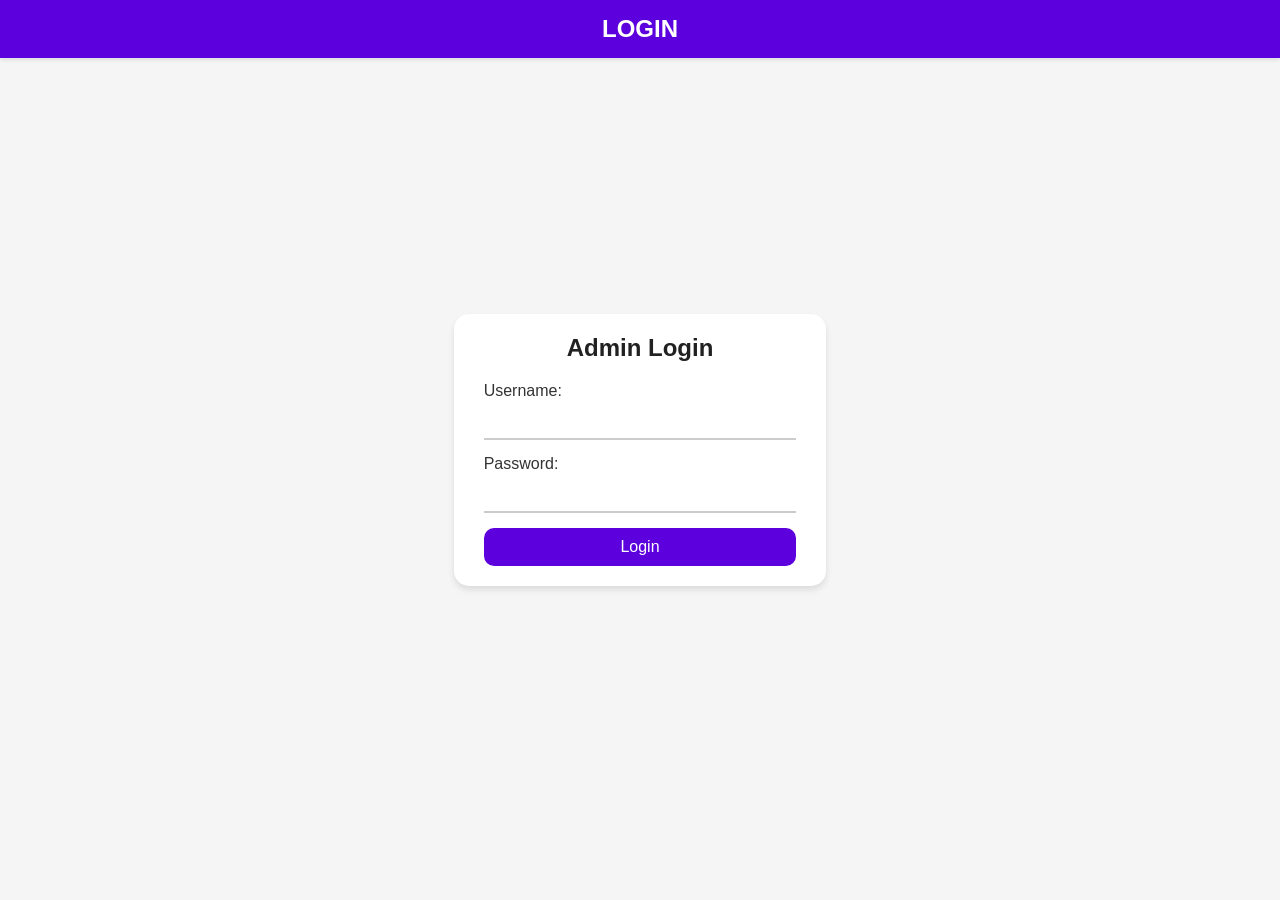
==== login/index.html @ a3a61b18 "better organization of directory styles and structure; general code cleanup. TODO: fix admin styles," ====
<!DOCTYPE html>
<html lang="en">
<head>
    <meta charset="UTF-8">
    <meta name="viewport" content="width=device-width, initial-scale=1.0">
    <title>Login - Tutoring Website</title>
    <link rel="stylesheet" href="style.css">
    <script src="script.js" defer></script>
</head>
<body>
    <header>
        <h1>LOGIN</h1>
    </header>
    <div class="login-container">
        <h2>Admin Login</h2>
        <form id="admin-login-form" onsubmit="handleLogin(event, 'admin')">
            <div class="form-group">
                <label for="admin-username">Username:</label>
                <input type="text" id="admin-username" name="username" required>
            </div>
            <div class="form-group">
                <label for="admin-password">Password:</label>
                <input type="password" id="admin-password" name="password" required>
            </div>
            <div class="form-group">
                <label for="role"></label>
                <input type="hidden" name="user_type" value="admin">
            </div>
            <button type="submit">Login</button>
        </form>
    </div>
</body>
</html>
---- login/style.css ----
/* login.css */

@import '../main.css';

/* Specific styles for Login Page */
body {
    display: flex;
    justify-content: center;
    align-items: center;
}

.login-container {
    background-color: #fff;
    box-shadow: var(--box-shadow);
    border-radius: 15px;
    padding: 20px 30px;
    max-width: 400px;
    align-content: center;
}

h2 {
    font-size: 1.5rem;
    color: #212121;
    text-align: center;
    margin-bottom: 20px;
}

.form-group {
    margin-bottom: 15px;
    position: relative;
}

input[type="text"], input[type="password"] {
    width: 100%;
    padding: 10px 15px;
    font-size: 1rem;
    border: none;
    border-bottom: 2px solid #ccc;
    outline: none;
    transition: border-color var(--transition), transform var(--transition);
    box-sizing: border-box;
}

input[type="text"]:focus, input[type="password"]:focus {
    border-color: var(--primary-color);
    box-shadow: none;
}

button[type="submit"] {
    width: 100%;
    padding: 10px 15px;
    font-size: 1rem;
}

@media (max-width: 480px) {
    .login-container {
        padding: 15px 20px;
    }

    h2 {
        font-size: 1.2rem;
    }

    input[type="text"], input[type="password"] {
        font-size: 0.9rem;
    }

    button {
        font-size: 0.9rem;
    }
}
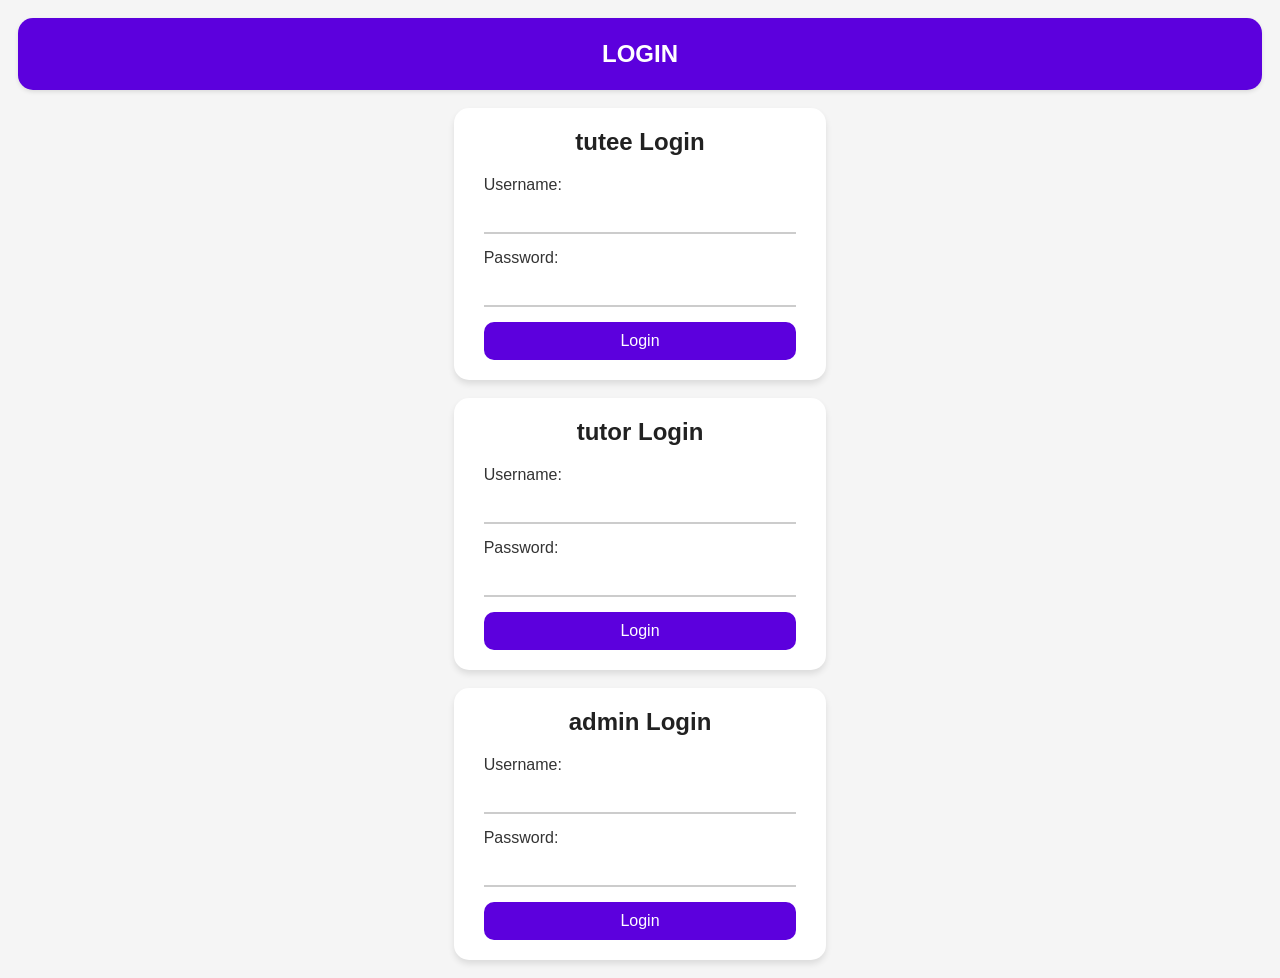
==== commit dc4d8d36: "weqrwerweq" ====
--- a/login/index.html
+++ b/login/index.html
@@ -12,7 +12,43 @@
         <h1>LOGIN</h1>
     </header>
     <div class="login-container">
-        <h2>Admin Login</h2>
+        <h2>tutee Login</h2>
+        <form id="tutee-login-form" onsubmit="handleLogin(event, 'tutee')">
+            <div class="form-group">
+                <label for="tutee-username">Username:</label>
+                <input type="text" id="tutee-username" name="username" required>
+            </div>
+            <div class="form-group">
+                <label for="tutee-password">Password:</label>
+                <input type="password" id="tutee-password" name="password" required>
+            </div>
+            <div class="form-group">
+                <label for="role"></label>
+                <input type="hidden" name="user_type" value="tutee">
+            </div>
+            <button type="submit">Login</button>
+        </form>
+    </div>
+    <div class="login-container">
+        <h2>tutor Login</h2>
+        <form id="tutor-login-form" onsubmit="handleLogin(event, 'tutor')">
+            <div class="form-group">
+                <label for="tutor-username">Username:</label>
+                <input type="text" id="tutor-username" name="username" required>
+            </div>
+            <div class="form-group">
+                <label for="tutor-password">Password:</label>
+                <input type="password" id="tutor-password" name="password" required>
+            </div>
+            <div class="form-group">
+                <label for="role"></label>
+                <input type="hidden" name="user_type" value="tutor">
+            </div>
+            <button type="submit">Login</button>
+        </form>
+    </div>
+    <div class="login-container">
+        <h2>admin Login</h2>
         <form id="admin-login-form" onsubmit="handleLogin(event, 'admin')">
             <div class="form-group">
                 <label for="admin-username">Username:</label>
--- a/login/style.css
+++ b/login/style.css
@@ -1,8 +1,5 @@
-/* login.css */
-
 @import '../main.css';
 
-/* Specific styles for Login Page */
 body {
     display: flex;
     justify-content: center;
